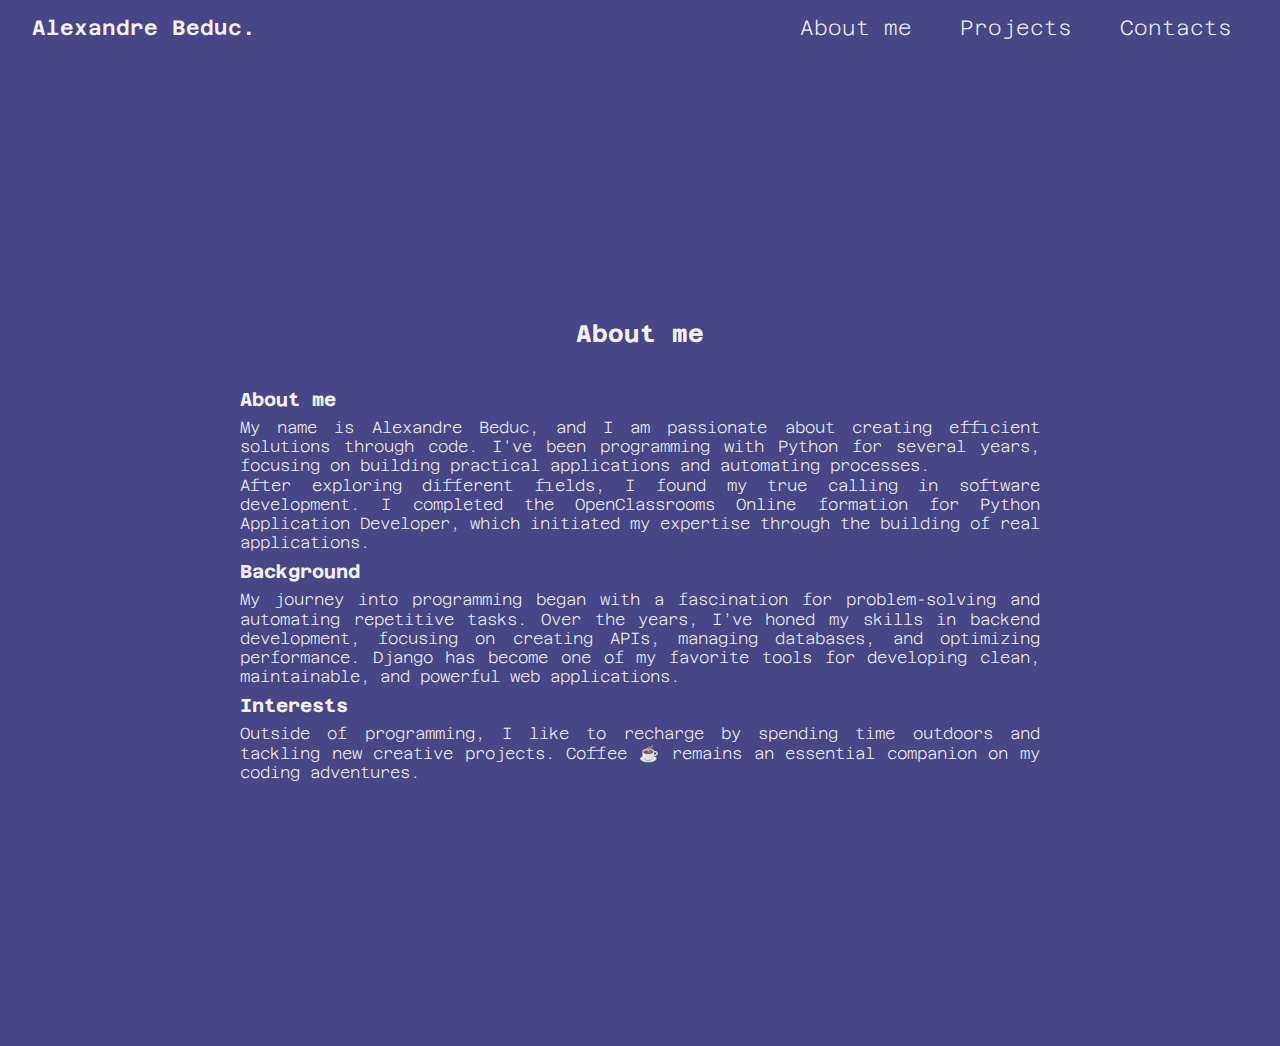
==== about.html @ 8434858e "Addition of an about page Rework of the index.html" ====
<!DOCTYPE html>
<html lang="en">
<head>
    <meta charset="UTF-8">
    <title>Site Portfolio</title>
    <link rel="stylesheet" href="style.css">
    <link rel="preconnect" href="https://fonts.googleapis.com">
<link rel="preconnect" href="https://fonts.gstatic.com" crossorigin>
<link href="https://fonts.googleapis.com/css2?family=Azeret+Mono:ital,wght@0,100..900;1,100..900&family=Electrolize&display=swap" rel="stylesheet">
</head>
<body>
<nav>
    <div><a href="index.html">Alexandre Beduc.</a></div>
    <ul>
        <li><a>About me</a></li>
        <li><a href="#projects">Projects</a></li>
        <li><a href="#contacts">Contacts</a></li>
    </ul>
</nav>
<section id="about">
        <h2>About me</h2>
    <div class="about">
        <div>
            <h3>About me</h3>
            <p>My name is Alexandre Beduc, and I am passionate about creating efficient solutions through code. I've been programming with Python for several years, focusing on building practical applications and automating processes.</p>
            <p>After exploring different fields, I found my true calling in software development. I completed the OpenClassrooms Online formation for Python Application Developer, which initiated my expertise through the building of real applications.</p>
        </div>
        <div>
            <h3>Background</h3>
            <p>My journey into programming began with a fascination for problem-solving and automating repetitive tasks. Over the years, I’ve honed my skills in backend development, focusing on creating APIs, managing databases, and optimizing performance. Django has become one of my favorite tools for developing clean, maintainable, and powerful web applications.</p>
        </div>
        <div>
            <h3>Interests</h3>
            <p>Outside of programming, I like to recharge by spending time outdoors and tackling new creative projects. Coffee ☕️ remains an essential companion on my coding adventures.</p>
        </div>
    </div>
</section>
</body>
</html>
---- style.css ----
*,
*::before,
*::after {
    margin: 0;
    padding: 0;
    box-sizing: border-box;
    color: #F1F1F2;
}

body {
    background: #474787;
    font-family: "Azeret Mono", serif;
    font-optical-sizing: auto;
    font-style: normal;
}

a {
    color: inherit;
    text-decoration: none;
}

ul {
    list-style-type: none;
}

nav {
    display: flex;
    align-items: center;
    justify-content: space-between;
    background: #474787;
    background-size: cover;
    font-weight: 600;
    font-size: 1.3rem;
    color: #ECECEC;
    padding: 1rem 3rem 1rem 2rem;
}

#bannerButton {
    margin-top: 2rem;
    display: flex;
    align-items: start;
    justify-content: center;
    gap: 1.3rem;
}

#bannerButton button {
    align-items: center;
    background-color: rgba(44, 44, 84, 0.5);
    border: 2px solid rgb(71, 71, 135);
    border-radius: 10px;
    box-sizing: border-box;
    color: #ECECEC;
    cursor: pointer;
    display: flex;
    font-family: "Electrolize", serif;
    font-weight: 800;
    font-style: normal;
    font-size: 1.3rem;
    height: 48px;
    justify-content: center;
    line-height: 24px;
    max-width: 100%;
    padding: 0 25px;
    position: relative;
    text-align: center;
    text-decoration: none;
    user-select: none;
    -webkit-user-select: none;
    touch-action: manipulation;
    box-shadow: 3px 7px rgba(0, 0, 0, 0.5);
    transition-duration: 0.4s;
    transition-property: box-shadow;
}

#bannerButton button:hover {
    background-color: rgba(71, 71, 135, 0.5);
    box-shadow: 5px 10px rgba(0, 0, 0, 0);
    transform: translateY(-2px);
    outline: 0;
}

nav ul {
    display: flex;
    align-items: center;
    justify-content: center;
    margin: 0;
    padding: 0;
    font-weight: 200;
    gap: 3rem;
    transition-property: text-decoration;
    transition-duration: 0.3s;
}

nav ul li:hover {
    text-decoration: underline;
    transform: translateY(-2px);
}

#banner {
    width: 100%;
    height: 110vh;
    background: #2C2C54 url('images/triangles5.png') center fixed no-repeat;
    background-size: cover;
    display: flex;
    flex-direction: column;
    align-items: start;
    justify-content: center;
    font-family: "Electrolize", serif;
    font-weight: 400;
    font-style: normal;
    font-size: 2rem;
    color: #ECECEC;
    text-align: center;
    border-top: 5px solid #474787;
    border-bottom: 5px solid #474787;
    gap: 0.5rem;
    padding: 8rem;
}

#banner h1 {
    font-weight: 600;
    margin: 1.2rem 0 2rem 0;
}

p {
    font-size: 1.2rem;
}

section {
    padding: 3rem 0;
    background: #474787;
    background-size: cover;
    width: 100%;
    min-height: 110vh;
    display: flex;
    flex-direction: column;
    align-items: center;
    justify-content: center;
}

section p {
    font-size: 1rem;
    font-weight: 200;
    line-height: 1.2rem;
}

#about {
    display: flex;
    flex-direction: column;
    align-items: center;
    justify-content: center;
    gap: 2rem;
    margin: auto;
    max-width: 800px;
}

.about{
    align-items: start;
    gap: 2rem;
    text-align: justify;
}

.about h3 {
    padding: 0.5rem 0;
}

.projectCardContainerInner {
    position: relative;
    max-width: 1200px;
    min-height: 550px;
    width: 100%;
    height: 100%;
    margin: 2rem auto;
    overflow: visible;
}

.projectCardContainerInner:nth-child(even) {
    right: 0;
    left: auto;
}

.projectCardContainerInner:nth-child(odd) {
    right: auto;
    left: 0;
}

.projectCardImage {
    position: absolute;
    width: 75%;
    overflow: hidden;
    top: 50%;
    transform: translateY(-50%);
}

.projectCardImage:nth-child(odd) {
    left:0;
}

.projectCardImage:nth-child(even) {
    right:0;
}

.projectCardImage img {
    width: 100%;
    height: 100%;
    object-fit: cover;
    border-radius: 15px;
    display: block;
    opacity: 0.7;
    transition-duration: 0.3s;
    transition-property: opacity;
}

.projectCardImage img:hover {
    opacity: 1;
}

.projectCardText {
    position: absolute;
    top: 50%;
    transform: translateY(-50%);
    width: 50%;
    background-color: rgba(44, 44, 84, 0.8);
    padding: 1.5rem;
    box-shadow: 5px 10px rgba(0, 0, 0, 0.5);
    border-radius: 10px;
    z-index: 1;
}

.projectCardText ul {
    margin-top: 1.5rem;
}

.projectCardText h2 {
    font-size: 2.5rem;
    font-weight: 800;
}

.projectCardText p {
    margin-top: 1rem;
    font-size: 1rem;
    font-weight: 200;
    line-height: 1.5rem;
    text-align: justify;
}

.projectCardText:nth-child(even) {
    right: 0;
}

.abilities {
    display: flex;
    align-items: center;
    justify-content: start;
    gap: 1.5rem;
}

.abilities li {
    background: #474787;
    border-radius: 5px;
    padding: 4px 16px;
}

.div {
    background: #474787;
    margin: 0;
    padding: 0;
}

hr {
    background: #474787;
    display: block;
    border: 0;
    border-top: 4px solid rgb(44, 44, 84);
    border-radius: 5px;
    width: 30%;
    margin: 0 auto;
    padding: 0;
}
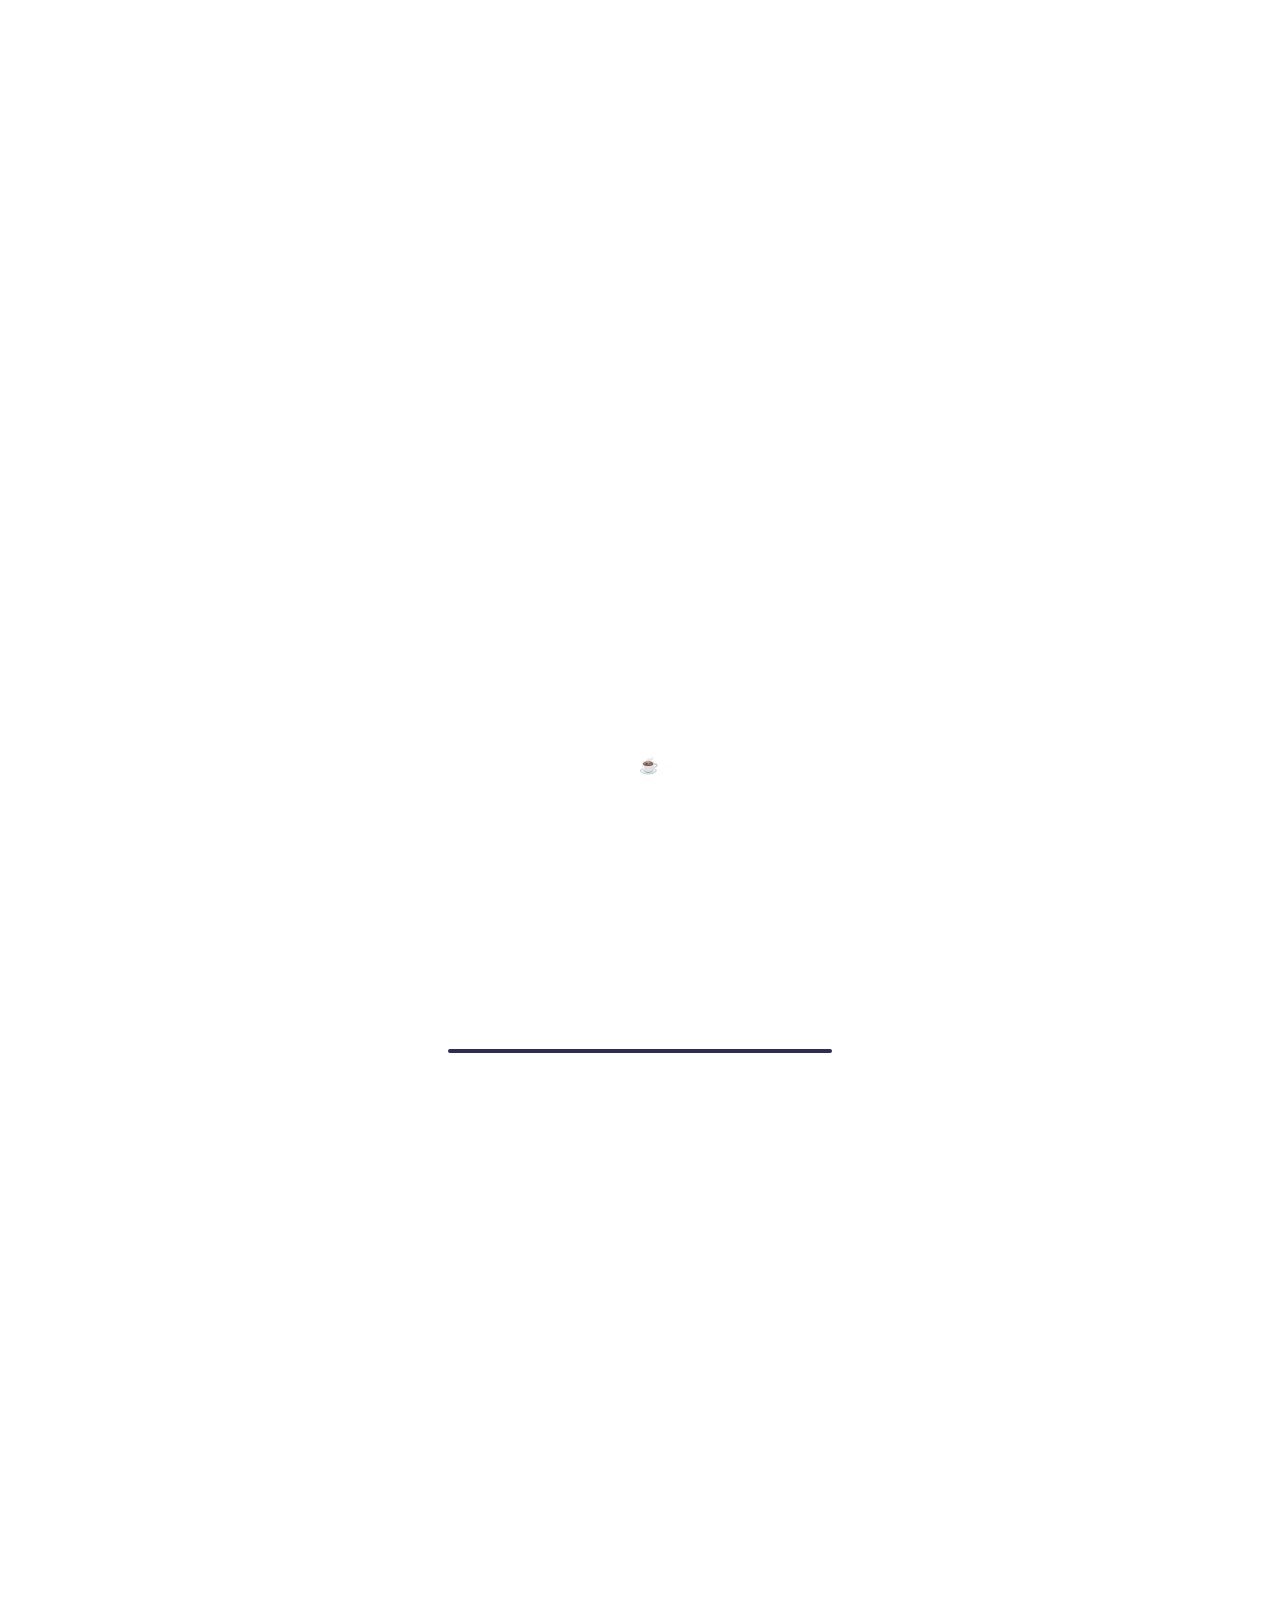
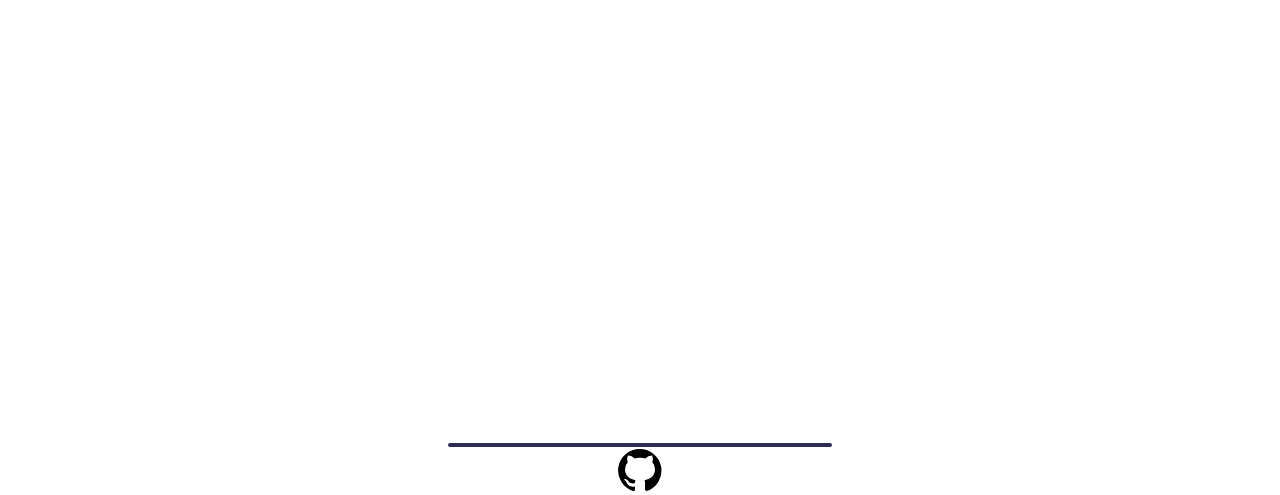
==== commit 50774687: "rework of design for a minimalist design" ====
--- a/about.html
+++ b/about.html
@@ -35,5 +35,31 @@
         </div>
     </div>
 </section>
+<div>
+    <hr class="sectionSeparator">
+</div>
+<section id="skill">
+        <h2>Skills</h2>
+    <div class="skill">
+        <div>
+            <h3>Languages</h3>
+            <p>xxx</p>
+        </div>
+        <div>
+            <h3>Tools</h3>
+            <p>xxx</p>
+        </div>
+        <div>
+            <h3>Softs</h3>
+            <p>xxxx</p>
+        </div>
+    </div>
+</section>
+<div>
+    <hr class="sectionSeparator">
+</div>
+<object data="/images/github-svgrepo-com.svg" type="image/svg+xml" class="githubLogo">
+    <img src="/images/github-svgrepo-com.svg" alt="Logo github">
+</object>
 </body>
 </html>--- a/style.css
+++ b/style.css
@@ -4,11 +4,28 @@
     margin: 0;
     padding: 0;
     box-sizing: border-box;
-    color: #F1F1F2;
+    color: rgb(255, 255, 255);
+}
+
+.backgroundColorOne {
+    background-color: rgb(29, 36, 51);
+    border-color: rgb(53, 141, 222);
+}
+
+.textColorOne {
+    color: rgb(29, 36, 51);
+}
+
+.backgroundColorTwo {
+    background-color: rgb(53, 141, 222);
+    border-color: rgb(29, 36, 51);
+}
+
+.textColorTwo {
+    color: rgb(53, 141, 222);
 }
 
 body {
-    background: #474787;
     font-family: "Azeret Mono", serif;
     font-optical-sizing: auto;
     font-style: normal;
@@ -19,6 +36,11 @@
     text-decoration: none;
 }
 
+p {
+    font-size: 1.2rem;
+    padding: 0.2rem 0;
+}
+
 ul {
     list-style-type: none;
 }
@@ -27,29 +49,70 @@
     display: flex;
     align-items: center;
     justify-content: space-between;
-    background: #474787;
     background-size: cover;
     font-weight: 600;
     font-size: 1.3rem;
-    color: #ECECEC;
     padding: 1rem 3rem 1rem 2rem;
+    border-bottom: 3px solid;
+}
+
+nav ul {
+    display: flex;
+    align-items: center;
+    justify-content: center;
+    margin: 0;
+    padding: 0;
+    font-weight: 200;
+    gap: 3rem;
+    transition-property: text-decoration;
+    transition-duration: 0.3s;
+}
+
+nav ul li:hover {
+    text-decoration: underline;
+    transform: translateY(-2px);
+}
+
+#banner {
+    position: relative;
+    width: 100%;
+    height: 100vh;
+    background-size: 25px 25px;
+    display: flex;
+    flex-direction: column;
+    align-items: center;
+    justify-content: center;
+    font-family: "Electrolize", serif;
+    font-weight: 400;
+    font-style: normal;
+    font-size: 2rem;
+    text-align: left;
+    gap: 0.5rem;
+    padding: 8rem;
+}
+
+.bannerContent {
+    position: relative;
+}
+
+#banner h1 {
+    font-weight: 1000;
+    margin: 1.2rem 0 2rem 0;
 }
 
 #bannerButton {
     margin-top: 2rem;
     display: flex;
     align-items: start;
-    justify-content: center;
+    justify-content: start;
     gap: 1.3rem;
 }
 
 #bannerButton button {
     align-items: center;
-    background-color: rgba(44, 44, 84, 0.5);
     border: 2px solid rgb(71, 71, 135);
     border-radius: 10px;
     box-sizing: border-box;
-    color: #ECECEC;
     cursor: pointer;
     display: flex;
     font-family: "Electrolize", serif;
@@ -57,7 +120,7 @@
     font-style: normal;
     font-size: 1.3rem;
     height: 48px;
-    justify-content: center;
+    justify-content: start;
     line-height: 24px;
     max-width: 100%;
     padding: 0 25px;
@@ -79,56 +142,26 @@
     outline: 0;
 }
 
-nav ul {
-    display: flex;
-    align-items: center;
-    justify-content: center;
-    margin: 0;
-    padding: 0;
-    font-weight: 200;
-    gap: 3rem;
-    transition-property: text-decoration;
-    transition-duration: 0.3s;
-}
-
-nav ul li:hover {
-    text-decoration: underline;
-    transform: translateY(-2px);
-}
-
-#banner {
-    width: 100%;
-    height: 110vh;
-    background: #2C2C54 url('images/triangles5.png') center fixed no-repeat;
-    background-size: cover;
-    display: flex;
-    flex-direction: column;
-    align-items: start;
-    justify-content: center;
-    font-family: "Electrolize", serif;
-    font-weight: 400;
-    font-style: normal;
-    font-size: 2rem;
-    color: #ECECEC;
-    text-align: center;
-    border-top: 5px solid #474787;
-    border-bottom: 5px solid #474787;
-    gap: 0.5rem;
-    padding: 8rem;
-}
-
-#banner h1 {
-    font-weight: 600;
-    margin: 1.2rem 0 2rem 0;
-}
-
-p {
-    font-size: 1.2rem;
+@keyframes upDownPattern {
+    from {
+        transform: translateY(0);
+    }
+    to {
+        transform: translateY(-20%);
+    }
+}
+
+.bannerArrow {
+    position: absolute;
+    filter: invert(53%) sepia(96%) saturate(2247%) hue-rotate(187deg) brightness(90%) contrast(92%);
+    width: 6rem;
+    height: auto;
+    bottom: 5%;
+    animation: upDownPattern 1s alternate infinite;
 }
 
 section {
     padding: 3rem 0;
-    background: #474787;
     background-size: cover;
     width: 100%;
     min-height: 110vh;
@@ -256,19 +289,16 @@
 }
 
 .abilities li {
-    background: #474787;
     border-radius: 5px;
     padding: 4px 16px;
 }
 
 .div {
-    background: #474787;
     margin: 0;
     padding: 0;
 }
 
 hr {
-    background: #474787;
     display: block;
     border: 0;
     border-top: 4px solid rgb(44, 44, 84);
@@ -276,4 +306,30 @@
     width: 30%;
     margin: 0 auto;
     padding: 0;
-}+}
+
+.githubLogo {
+    margin: auto;
+    width: 3rem;
+    height: auto;
+    display: flex;
+    justify-content: center;
+    align-items: center;
+}
+
+.githubLogo:hover {
+    fill: #ECECEC;
+
+}
+
+.filter {
+    filter: none;
+    transform: scale(1);
+    transition: transform 0.3s ease, fill 0.3s ease;
+}
+
+.filter:hover {
+    filter: invert(64%) sepia(53%) saturate(6185%) hue-rotate(161deg) brightness(94%) contrast(101%);
+    transform: scale(1.1);
+    transition: transform 0.3s ease, fill 0.3s ease;
+}
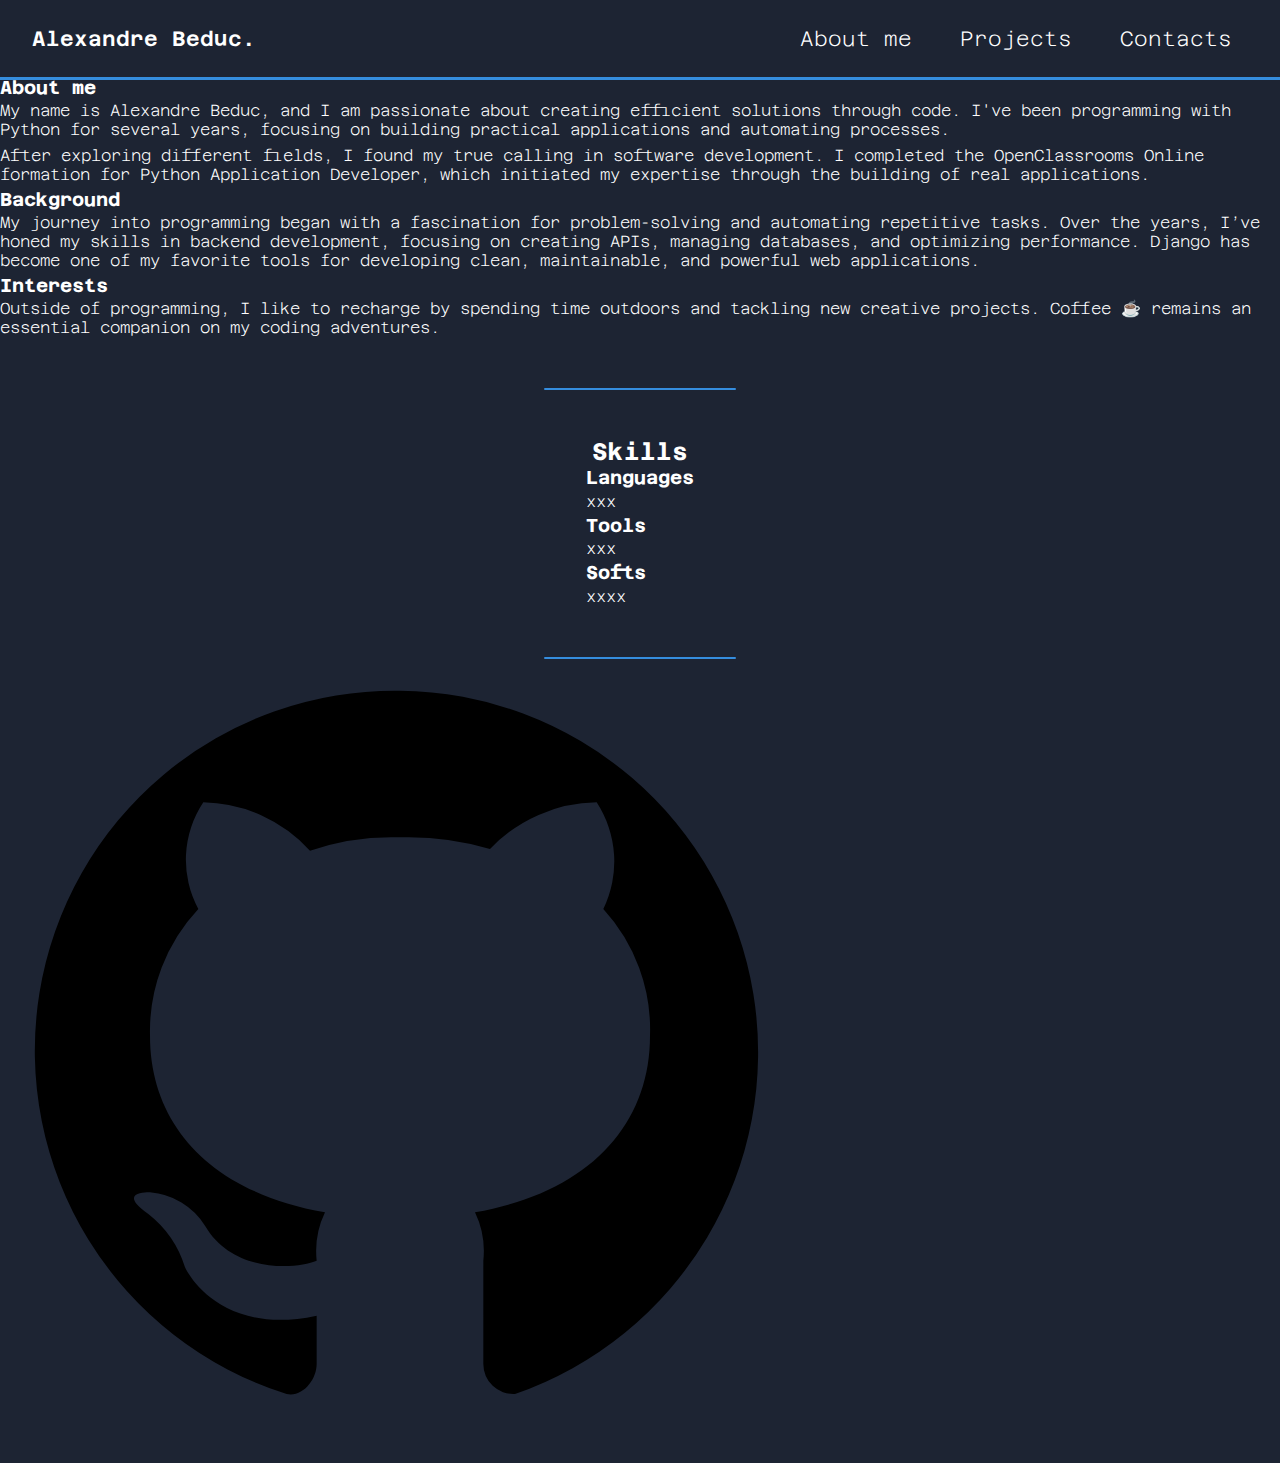
==== commit 8adf18b0: "Reorganisation of files" ====
--- a/about.html
+++ b/about.html
@@ -3,10 +3,10 @@
 <head>
     <meta charset="UTF-8">
     <title>Site Portfolio</title>
-    <link rel="stylesheet" href="style.css">
+    <link rel="stylesheet" href="static/style/style.css">
     <link rel="preconnect" href="https://fonts.googleapis.com">
-<link rel="preconnect" href="https://fonts.gstatic.com" crossorigin>
-<link href="https://fonts.googleapis.com/css2?family=Azeret+Mono:ital,wght@0,100..900;1,100..900&family=Electrolize&display=swap" rel="stylesheet">
+    <link rel="preconnect" href="https://fonts.gstatic.com" crossorigin>
+    <link href="https://fonts.googleapis.com/css2?family=Azeret+Mono:ital,wght@0,100..900;1,100..900&family=Electrolize&display=swap" rel="stylesheet">
 </head>
 <body>
 <nav>
--- a/static/style/style.css
+++ b/static/style/style.css
@@ -0,0 +1,508 @@
+*,
+*::before,
+*::after {
+    margin: 0;
+    padding: 0;
+    box-sizing: border-box;
+    color: rgb(255, 255, 255);
+}
+
+:root {
+    --primary-color: 29, 36, 51;
+    --secondary-color: 53, 141, 222;
+    --tertiary-color: 55, 85, 125;
+    --filter-primary-color: invert(10%) sepia(60%) saturate(407%) hue-rotate(181deg) brightness(92%) contrast(91%);
+    --filter-secondary-color: invert(53%) sepia(96%) saturate(2247%) hue-rotate(187deg) brightness(90%) contrast(92%);
+}
+
+body {
+    background-color: rgb(var(--primary-color));
+    font-family: "Azeret Mono", serif;
+    font-optical-sizing: auto;
+    font-style: normal;
+}
+
+a {
+    color: inherit;
+    text-decoration: none;
+}
+
+p {
+    font-size: 1.2rem;
+    padding: 0.2rem 0;
+}
+
+ul {
+    list-style-type: none;
+}
+
+hr {
+    display: block;
+    border: 0;
+    border-top: 2px solid rgb(var(--secondary-color));
+    border-radius: 5px;
+    width: 100%;
+}
+
+.sectionSeparator {
+    width: 15%;
+    margin: 0 auto;
+    padding: 0;
+}
+
+nav {
+    height: 5rem;
+    background-color: rgb(var(--primary-color));
+    position: fixed;
+    top: 0;
+    width: 100%;
+    transition: top 0.3s;
+    z-index: 10;
+    display: flex;
+    align-items: center;
+    justify-content: space-between;
+    background-size: cover;
+    font-weight: 600;
+    font-size: 1.3rem;
+    padding: 1rem 3rem 1rem 2rem;
+    border-bottom: 3px solid rgb(var(--secondary-color));
+}
+
+.navNavigation {
+    display: flex;
+    align-items: start;
+    gap: 3rem;
+    margin-right: 3rem;
+}
+
+.hidden {
+    top: -100px;
+}
+
+nav ul {
+    display: flex;
+    align-items: center;
+    justify-content: center;
+    margin: 0;
+    padding: 0;
+    gap: 3rem;
+    font-weight: 200;
+    transition-property: text-decoration;
+    transition-duration: 0.3s;
+}
+
+nav ul li:not(:has(label)):hover {
+    text-decoration: underline;
+    transform: translateY(-2px);
+}
+
+#banner {
+    position: relative;
+    width: 100%;
+    height: 100vh;
+    background-size: 25px 25px;
+    display: flex;
+    flex-direction: column;
+    align-items: center;
+    justify-content: center;
+    font-family: "Electrolize", serif;
+    font-weight: 400;
+    font-style: normal;
+    font-size: 2rem;
+    text-align: left;
+    gap: 0.5rem;
+    padding: 8rem;
+}
+
+.bannerContent {
+    position: relative;
+}
+
+#banner h1 {
+    font-weight: 1000;
+    margin: 1.2rem 0 2rem 0;
+    color: rgb(var(--secondary-color));
+}
+
+#bannerButton {
+    margin-top: 2rem;
+    display: flex;
+    align-items: start;
+    justify-content: start;
+    gap: 1.3rem;
+}
+
+.basicButton {
+    align-items: center;
+    background: rgba(var(--secondary-color), 1);
+    border: none;
+    border-radius: 10px;
+    cursor: pointer;
+    display: flex;
+    font-family: "Electrolize", serif;
+    font-weight: 800;
+    font-style: normal;
+    font-size: 1.3rem;
+    height: 48px;
+    justify-content: start;
+    line-height: 24px;
+    max-width: 100%;
+    padding: 0 25px;
+    position: relative;
+    text-align: center;
+    text-decoration: none;
+    user-select: none;
+    -webkit-user-select: none;
+    touch-action: manipulation;
+    box-shadow: 3px 7px rgba(0, 0, 0, 0.2);
+    transition-duration: 0.4s;
+    transition-property: box-shadow, transform, background;
+}
+
+.basicButton:hover {
+    background: rgba(var(--secondary-color), 0.8);
+    box-shadow: 5px 10px rgba(0, 0, 0, 0);
+    transform: translateY(-2px) scale(1.05);
+}
+
+@keyframes upDownPattern {
+    from {
+        transform: translateY(0);
+    }
+    to {
+        transform: translateY(-20%);
+    }
+}
+
+.bannerArrow {
+    position: absolute;
+    filter: var(--filter-secondary-color);
+    width: 6rem;
+    height: auto;
+    bottom: 0;
+    animation: upDownPattern 1s alternate infinite;
+}
+
+.indexSection {
+    min-height: 110vh;
+}
+
+section {
+    padding: 3rem 0;
+    background-size: cover;
+    width: 100%;
+    display: flex;
+    flex-direction: column;
+    align-items: center;
+    justify-content: center;
+}
+
+section p {
+    font-size: 1rem;
+    font-weight: 200;
+    line-height: 1.2rem;
+}
+
+.projectCardContainerInner {
+    position: relative;
+    max-width: 1200px;
+    min-height: 550px;
+    width: 100%;
+    height: 100%;
+    margin: 2rem auto;
+    overflow: visible;
+}
+
+.projectCardContainerInner:nth-child(even) {
+    right: 0;
+    left: auto;
+}
+
+.projectCardContainerInner:nth-child(odd) {
+    right: auto;
+    left: 0;
+}
+
+.projectCardImage {
+    position: absolute;
+    width: 75%;
+    overflow: hidden;
+    top: 50%;
+    transform: translateY(-50%);
+}
+
+.projectCardImage:nth-child(odd) {
+    left:0;
+}
+
+.projectCardImage:nth-child(even) {
+    right:0;
+}
+
+.projectCardImage img {
+    width: 100%;
+    height: 100%;
+    object-fit: cover;
+    border-radius: 5px;
+    display: block;
+    opacity: 0.8;
+    transition-duration: 0.3s;
+    transition-property: opacity;
+}
+
+.projectCardImage img:hover {
+    opacity: 1;
+}
+
+.projectCardText {
+    position: absolute;
+    top: 50%;
+    transform: translateY(-50%);
+    background-color: rgba(var(--secondary-color), 0.8);
+    width: 50%;
+    padding: 1.5rem 3rem;
+    box-shadow: 3px 6px rgba(0, 0, 0, 0.2);
+    border-radius: 5px;
+    z-index: 1;
+    display: flex;
+    flex-direction: column;
+    gap: 1rem;
+}
+
+.projectCardText ul {
+    display: flex;
+    gap: 1rem;
+    margin-top: 1.5rem;
+}
+
+.projectCardText ul li {
+    padding: 0.3rem 0.8rem;
+    border-radius: 5px;
+    background-color: rgba(var(--primary-color), 0.8);
+}
+
+.projectCardText ul li span {
+    opacity: 1;
+}
+
+.projectCardText h2 {
+    font-size: 2.2rem;
+    font-weight: 800;
+}
+
+.projectCardText p {
+    font-size: 1rem;
+    font-weight: 200;
+    line-height: 1.5rem;
+    text-align: justify;
+    margin-bottom: 1.5rem;
+}
+
+.projectCardText:nth-child(even) {
+    right: 0;
+}
+
+.projectCardTextIcon {
+    display: flex;
+    align-items: center;
+    justify-content: start;
+    gap: 1rem;
+}
+
+.projectCardTextIconLogo {
+    width: 1.5rem;
+    height: auto;
+}
+
+.filterReversed {
+    transform: scale(1);
+    transition: transform 0.3s ease, fill 0.3s ease;
+    filter: invert(99%) sepia(1%) saturate(3140%) hue-rotate(32deg) brightness(121%) contrast(100%);
+}
+
+.filterReversed:hover {
+    cursor: pointer;
+    filter: var(--filter-primary-color);
+    transform: scale(1.1);
+    transition: transform 0.3s ease, fill 0.3s ease;
+}
+
+footer {
+    padding: 3rem;
+    display: flex;
+    justify-content: center;
+    align-items: center;
+    gap: 1.5rem;
+}
+
+.footerLogo {
+    width: 2.5rem;
+    height: auto;
+}
+
+.filter {
+    transform: scale(1);
+    transition: transform 0.3s ease, fill 0.3s ease;
+    filter: invert(99%) sepia(1%) saturate(3140%) hue-rotate(32deg) brightness(121%) contrast(100%);
+}
+
+.filter:hover {
+    cursor: pointer;
+    filter: var(--filter-secondary-color);
+    transform: scale(1.1);
+    transition: transform 0.3s ease, fill 0.3s ease;
+}
+
+#contact {
+    margin: auto;
+    max-width: 1000px;
+    gap: 1rem;
+}
+
+#contact h1 {
+    font-size: 2.5rem
+}
+
+#contact h1, #contact p {
+    width: 100%;
+    text-align: left;
+}
+
+form {
+    margin-top: 2rem;
+    width: 100%;
+    display: flex;
+    flex-direction: column;
+    gap: 1.5rem;
+}
+
+.form-row {
+    display: flex;
+    gap: 1rem;
+    justify-content: center;
+}
+
+.form-group {
+    flex: 1;
+    display: flex;
+    flex-direction: column;
+}
+
+input, textarea {
+    background-color: rgb(var(--primary-color));
+    border: solid 1px rgb(var(--secondary-color));
+    border-radius: 3px;
+    outline: none;
+    padding: 0.5rem;
+    resize: vertical;
+    font-size: 1rem;
+}
+
+input:focus, textarea:focus {
+    border: solid 1px #fff;
+}
+
+.form label {
+    margin-bottom: 0.5rem;
+    font-size: 1rem;
+    font-weight: 200;
+}
+
+form button {
+    display: flex;
+    width: min-content;
+    align-items: center;
+    justify-content: center;
+    text-align: center;
+}
+
+.toggle-control {
+    display: block;
+    position: relative;
+    cursor: pointer;
+    -webkit-user-select: none;
+        -moz-user-select: none;
+            -ms-user-select: none;
+                user-select: none;
+}
+
+.toggle-control input {
+    position: absolute;
+    opacity: 0;
+    cursor: pointer;
+    height: 0;
+    width: 0;
+}
+
+.toggle-control input:checked ~ .control:after {
+    left: 2.2rem;
+}
+
+.toggle-control .control {
+    background-color: rgb(var(--secondary-color));
+    position: absolute;
+    top: 0;
+    left: 0;
+    height: 2rem;
+    width: 4rem;
+    border-radius: 25px;
+    transition: background-color 0.15s ease-in;
+}
+
+.toggle-control .control:after {
+    content: "";
+    position: absolute;
+    top: 0.28rem;
+    left: 0.28rem;
+    width: 1.5rem;
+    height: 1.5rem;
+    border-radius: 25px;
+    background: white;
+    transition: left 0.15s ease-in;
+}
+
+.contentBlock {
+    width:80%;
+    background-color: rgba(52, 74, 106, 0.8);
+    padding: 2rem 3rem;
+    border-radius: 5px;
+    display: flex;
+    flex-direction: column;
+    align-items: start;
+    justify-content: start;
+    gap: 2rem;
+    text-align: justify;
+    overflow: hidden;
+}
+
+.contentBlock h1 {
+    width:100%;
+    font-size: 2rem;
+    padding: 1rem 0;
+    border-bottom: 2px solid rgb(var(--secondary-color));
+}
+
+.contentPhotoBlock {
+    display: flex;
+    flex-direction: column;
+    justify-content: center;
+    align-items: center;
+    gap: 1rem;
+}
+
+.contentPhotoBlock img{
+    max-width: 75%;
+    max-height: 75%;
+    width: inherit;
+    height: auto;
+    object-fit: cover;
+    border-radius: 5px;
+}
+
+.contentPhotoBlockText {
+    display: block;
+    text-align: center;
+    font-size: 1rem;
+    color: rgba(255, 255, 255, 0.3);
+}
+
